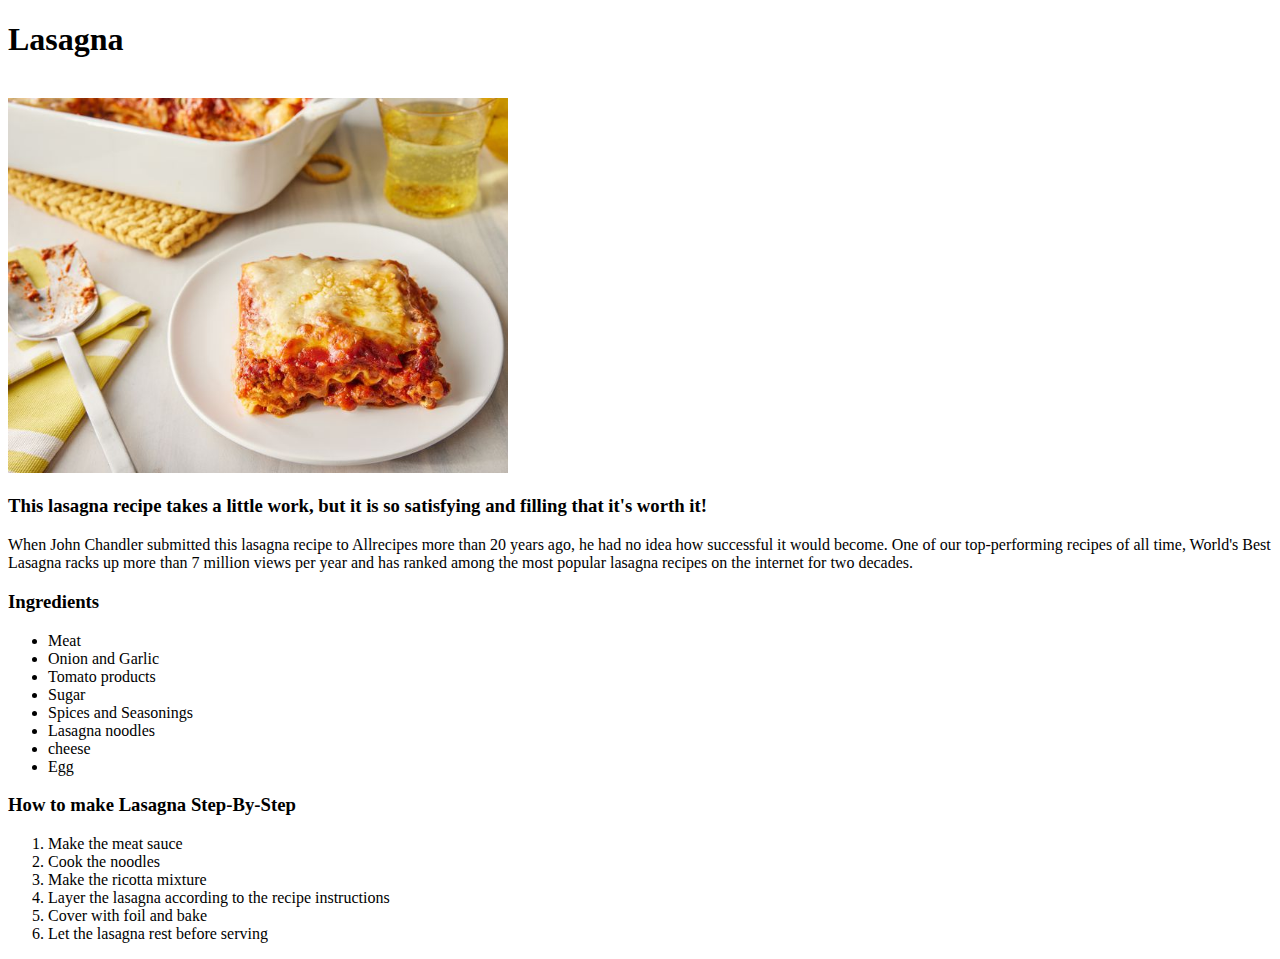
==== recipes/lasagna.html @ 6c0c1246 "Add 4 pages including the Index and 3 recipe pages" ====
<!DOCTYPE html>
<html lang="en">
    <head>
        <meta charset="utf-8">
        <title>Lasagna</title>
    </head>
    <body>
        <h1>Lasagna</h1>
            <br>

           <img src="../images/lasagna.jpg" width="500px"> 

           <h3>This lasagna recipe takes a little work, but it is so satisfying and filling that it's worth it!</h3>
           
           <p>When John Chandler submitted this lasagna recipe to Allrecipes more than 20 years ago, he had no idea how successful it would become. One of our top-performing recipes of all time, World's Best Lasagna racks up more than 7 million views per year and has ranked among the most popular lasagna recipes on the internet for two decades.</p>

            <h3>Ingredients</h3>
            <ul>
                <li>Meat</li>
                <li>Onion and Garlic</li>
                <li>Tomato products</li>
                <li>Sugar</li>
                <li>Spices and Seasonings</li>
                <li>Lasagna noodles</li>
                <li>cheese</li>
                <li>Egg</li>
            </ul>

            <h3>How to make Lasagna Step-By-Step</h3>
            <ol>
                <li>Make the meat sauce</li>
                <li>Cook the noodles</li>
                <li>Make the ricotta mixture</li>
                <li>Layer the lasagna according to the recipe instructions</li>
                <li>Cover with foil and bake</li>
                <li>Let the lasagna rest before serving</li>
            </ol>
            

    </body>
</html>
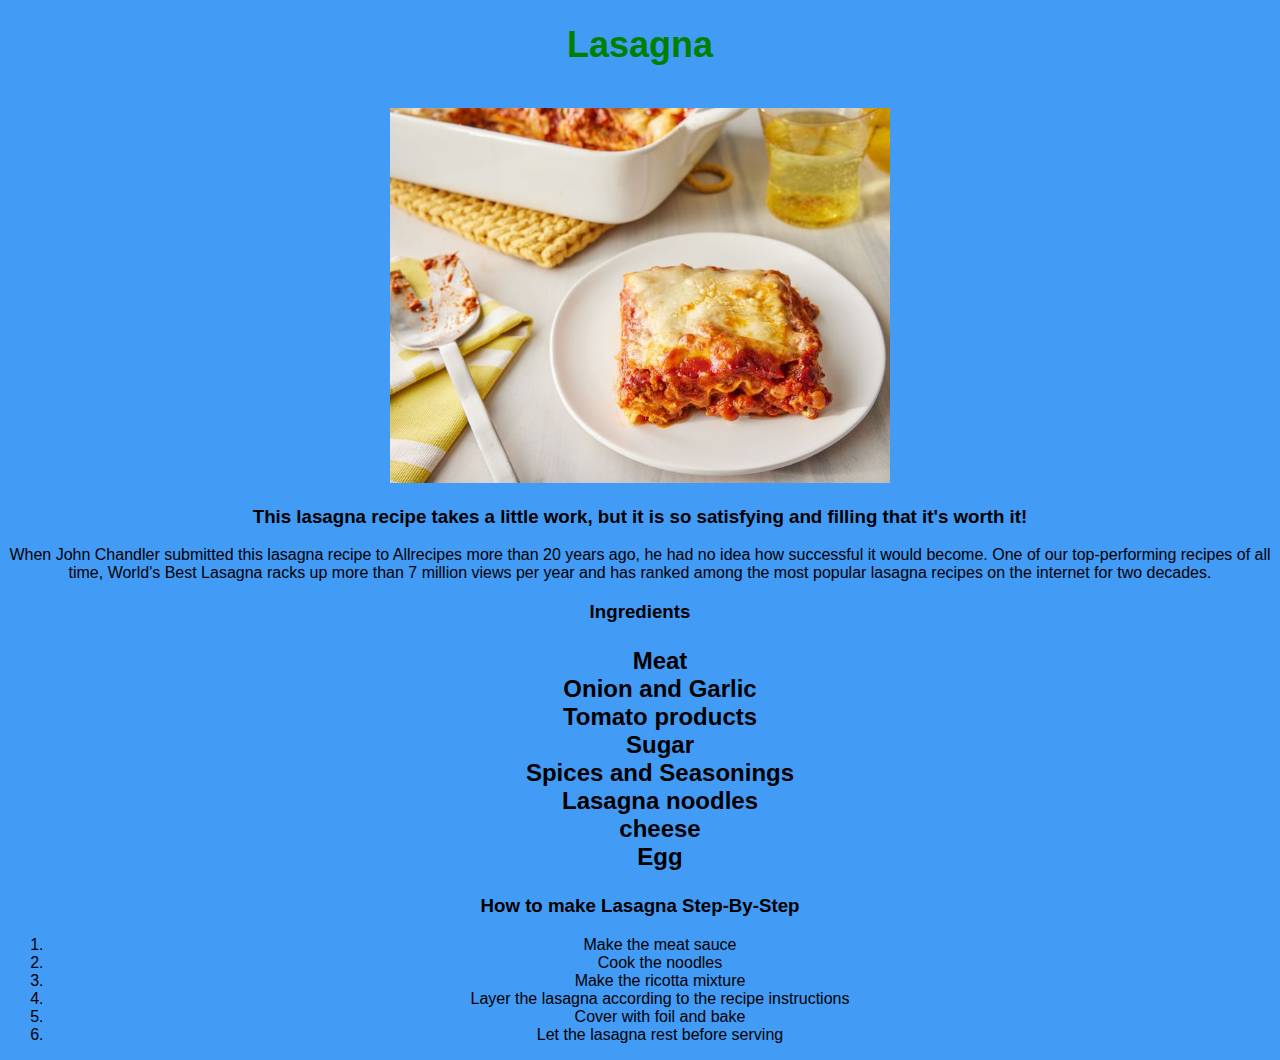
==== commit 956a7380: "Added some basic CSS" ====
--- a/recipes/lasagna.html
+++ b/recipes/lasagna.html
@@ -3,6 +3,7 @@
     <head>
         <meta charset="utf-8">
         <title>Lasagna</title>
+        <link rel="stylesheet" href="../styles/style.css">
     </head>
     <body>
         <h1>Lasagna</h1>
--- a/styles/style.css
+++ b/styles/style.css
@@ -0,0 +1,33 @@
+h1 {
+    text-align: center;
+    color: green;
+    font-size: 36px;
+}
+
+h3 {
+    text-align: center;
+}
+
+ul {
+    text-align: center;
+    list-style-type:none;
+    font-weight: bold;
+    font-size: 24px;
+}
+
+a:link {
+    color: darkgoldenrod;
+    text-decoration: none;
+}
+
+a:hover{
+    text-decoration: underline;
+    color: cadetblue;
+}
+
+body {
+    background-color:#429bf5;
+    font-family:'Franklin Gothic Medium', 'Arial Narrow', Arial, sans-serif;
+    text-align: center;
+}
+
